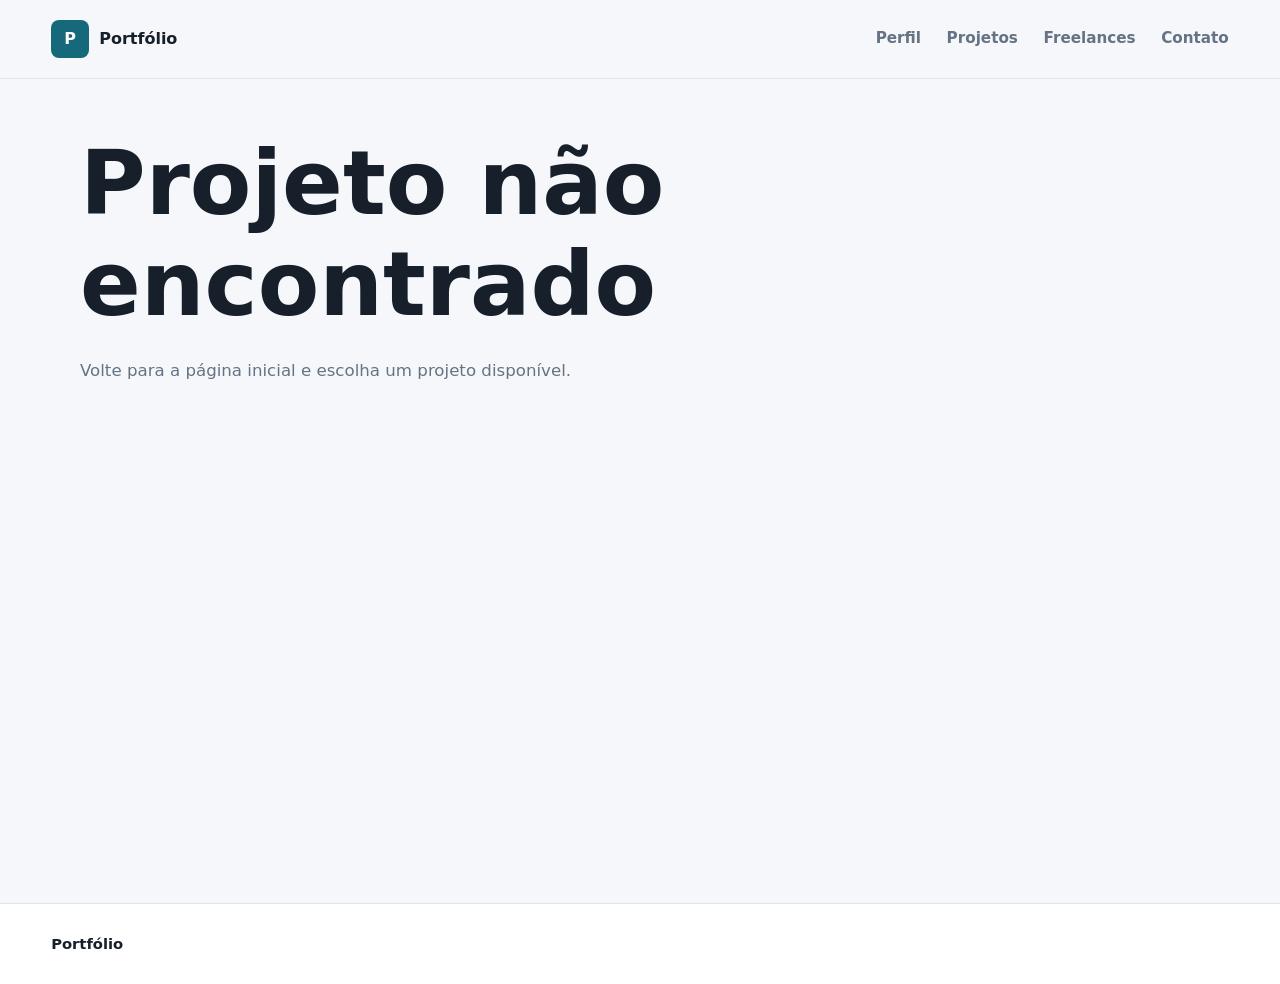
==== project.html @ aca45c9f "portifólio atualizado" ====
<!doctype html>
<html lang="pt-BR">
  <head>
    <meta charset="UTF-8" />
    <meta name="viewport" content="width=device-width, initial-scale=1.0" />
    <title>Projeto | Portfólio</title>
    <link rel="stylesheet" href="assets/css/styles.css" />
  </head>
  <body>
    <header class="site-header">
      <a class="brand" href="index.html#inicio" aria-label="Voltar para o início">
        <span class="brand-mark">P</span>
        <span class="brand-text">Portfólio</span>
      </a>

      <nav class="main-nav" aria-label="Navegação principal">
        <a href="index.html#perfil">Perfil</a>
        <a href="index.html#projetos">Projetos</a>
        <a href="index.html#freelances">Freelances</a>
        <a href="index.html#contato">Contato</a>
      </nav>
    </header>

    <main class="project-page">
      <section class="section-shell project-detail" id="project-detail">
        <a class="back-link" href="index.html#projetos">Voltar para projetos</a>

        <div class="project-detail-heading">
          <p class="eyebrow" id="project-type"></p>
          <h1 id="project-title">Projeto</h1>
          <p class="hero-copy" id="project-description"></p>
        </div>

        <div class="project-gallery" id="project-gallery" aria-label="Imagens do projeto"></div>

        <div class="project-detail-grid">
          <article class="content-block project-story">
            <h2>Sobre o projeto</h2>
            <p id="project-long-description"></p>
          </article>

          <aside class="content-block">
            <h2>Tecnologias</h2>
            <div class="tag-list" id="project-stack"></div>
            <div class="project-links" id="project-links"></div>
          </aside>
        </div>
      </section>
    </main>

    <footer class="site-footer">
      <span id="footer-name">Portfólio</span>
    </footer>

    <script src="assets/js/data.js"></script>
    <script src="assets/js/project.js"></script>
  </body>
</html>
---- assets/css/styles.css ----
:root {
  --bg: #f5f7fb;
  --surface: #ffffff;
  --surface-muted: #eef3f8;
  --text: #17202a;
  --muted: #657384;
  --line: #dce4ec;
  --primary: #16697a;
  --primary-dark: #0f4c5c;
  --accent: #c46f2e;
  --accent-soft: #fff1e6;
  --success-soft: #e8f6ef;
  --radius: 8px;
  --shadow: 0 18px 48px rgba(25, 42, 62, 0.1);
  --max-width: 1120px;
  --header-height: 76px;
}

* {
  box-sizing: border-box;
}

html {
  scroll-behavior: smooth;
}

body {
  margin: 0;
  background: var(--bg);
  color: var(--text);
  font-family:
    Inter, ui-sans-serif, system-ui, -apple-system, BlinkMacSystemFont, "Segoe UI",
    sans-serif;
  line-height: 1.6;
}

a {
  color: inherit;
  text-decoration: none;
}

img {
  display: block;
  max-width: 100%;
}

.site-header {
  position: sticky;
  top: 0;
  z-index: 10;
  min-height: var(--header-height);
  display: flex;
  align-items: center;
  justify-content: space-between;
  gap: 24px;
  padding: 18px clamp(20px, 4vw, 56px);
  background: rgba(245, 247, 251, 0.92);
  border-bottom: 1px solid rgba(220, 228, 236, 0.86);
  backdrop-filter: blur(18px);
}

.brand {
  display: inline-flex;
  align-items: center;
  gap: 10px;
  font-weight: 800;
  letter-spacing: 0;
}

.brand-mark {
  width: 38px;
  height: 38px;
  display: inline-grid;
  place-items: center;
  color: #ffffff;
  background: var(--primary);
  border-radius: var(--radius);
}

.brand-text {
  font-size: 1rem;
}

.main-nav {
  display: flex;
  align-items: center;
  justify-content: flex-end;
  gap: clamp(12px, 2vw, 28px);
  color: var(--muted);
  font-size: 0.95rem;
  font-weight: 650;
}

.main-nav a {
  padding: 8px 0;
  border-bottom: 2px solid transparent;
}

.main-nav a:hover,
.main-nav a:focus-visible {
  color: var(--primary-dark);
  border-color: var(--accent);
  outline: none;
}

.section-shell {
  width: min(100% - 40px, var(--max-width));
  margin: 0 auto;
}

.hero {
  min-height: calc(100vh - var(--header-height));
  display: grid;
  grid-template-columns: minmax(0, 1.15fr) minmax(320px, 0.85fr);
  align-items: center;
  gap: clamp(32px, 6vw, 72px);
  padding: 56px 0 72px;
}

.hero-content {
  max-width: 720px;
}

.eyebrow {
  margin: 0 0 12px;
  color: var(--accent);
  font-size: 0.78rem;
  font-weight: 800;
  letter-spacing: 0.08em;
  text-transform: uppercase;
}

h1,
h2,
h3,
p {
  overflow-wrap: anywhere;
}

h1,
h2,
h3 {
  margin: 0;
  line-height: 1.12;
  letter-spacing: 0;
}

h1 {
  max-width: 12ch;
  font-size: clamp(2.6rem, 7vw, 5.9rem);
}

h2 {
  font-size: clamp(2rem, 4vw, 3.25rem);
}

h3 {
  font-size: 1.12rem;
}

.hero-copy,
.section-heading p,
.contact-content p {
  color: var(--muted);
  font-size: 1.04rem;
}

.hero-copy {
  max-width: 620px;
  margin: 24px 0 0;
}

.hero-actions,
.contact-actions {
  display: flex;
  flex-wrap: wrap;
  gap: 12px;
  margin-top: 30px;
}

.button {
  min-height: 46px;
  display: inline-flex;
  align-items: center;
  justify-content: center;
  padding: 12px 18px;
  border: 1px solid transparent;
  border-radius: var(--radius);
  font-weight: 800;
  line-height: 1.2;
  transition:
    transform 180ms ease,
    border-color 180ms ease,
    background 180ms ease;
}

.button:hover,
.button:focus-visible {
  transform: translateY(-1px);
  outline: none;
}

.button-primary {
  color: #ffffff;
  background: var(--primary);
}

.button-primary:hover,
.button-primary:focus-visible {
  background: var(--primary-dark);
}

.button-secondary {
  color: var(--primary-dark);
  background: var(--surface);
  border-color: var(--line);
}

.button-secondary:hover,
.button-secondary:focus-visible {
  border-color: var(--primary);
}

.text-link {
  width: fit-content;
  margin-top: auto;
  color: var(--primary-dark);
  font-weight: 850;
  border-bottom: 2px solid var(--accent);
}

.text-link:hover,
.text-link:focus-visible {
  color: var(--accent);
  outline: none;
}

.profile-panel {
  display: grid;
  gap: 22px;
  padding: clamp(22px, 4vw, 34px);
  background: var(--surface);
  border: 1px solid var(--line);
  border-radius: var(--radius);
  box-shadow: var(--shadow);
}

.profile-photo {
  width: 100%;
  aspect-ratio: 1 / 1;
  object-fit: cover;
  border-radius: var(--radius);
  background: var(--surface-muted);
}

.profile-name {
  margin: 0;
  font-size: 1.5rem;
  font-weight: 850;
}

.profile-location {
  margin: 4px 0 0;
  color: var(--muted);
}

.profile-stats {
  display: grid;
  grid-template-columns: repeat(3, 1fr);
  gap: 10px;
  margin: 0;
}

.profile-stats div {
  padding: 14px;
  background: var(--surface-muted);
  border-radius: var(--radius);
}

.profile-stats dt {
  color: var(--muted);
  font-size: 0.76rem;
  font-weight: 750;
  text-transform: uppercase;
}

.profile-stats dd {
  margin: 4px 0 0;
  color: var(--primary-dark);
  font-size: 1.25rem;
  font-weight: 850;
}

.profile-section,
.experience-section,
#projetos,
#freelances {
  padding: 88px 0;
}

.section-heading {
  max-width: 760px;
  margin-bottom: 34px;
}

.section-heading p {
  margin: 16px 0 0;
}

.split-heading {
  max-width: none;
  display: grid;
  grid-template-columns: minmax(0, 0.9fr) minmax(260px, 0.72fr);
  align-items: end;
  gap: 32px;
}

.profile-grid {
  display: grid;
  grid-template-columns: minmax(0, 1.1fr) minmax(260px, 0.9fr);
  gap: 18px;
}

.content-block {
  padding: 24px;
  background: var(--surface);
  border: 1px solid var(--line);
  border-radius: var(--radius);
}

.content-block:first-child {
  grid-row: span 2;
}

.content-block p {
  margin: 14px 0 0;
  color: var(--muted);
}

.tag-list {
  display: flex;
  flex-wrap: wrap;
  gap: 10px;
  margin-top: 16px;
}

.tag {
  display: inline-flex;
  align-items: center;
  min-height: 34px;
  padding: 7px 11px;
  color: var(--primary-dark);
  background: var(--success-soft);
  border: 1px solid rgba(22, 105, 122, 0.12);
  border-radius: 999px;
  font-size: 0.9rem;
  font-weight: 750;
}

.check-list {
  display: grid;
  gap: 12px;
  margin: 16px 0 0;
  padding: 0;
  list-style: none;
}

.check-list li {
  position: relative;
  padding-left: 22px;
  color: var(--muted);
}

.check-list li::before {
  content: "";
  position: absolute;
  left: 0;
  top: 0.63em;
  width: 8px;
  height: 8px;
  background: var(--accent);
  border-radius: 50%;
}

.card-grid,
.service-grid {
  display: grid;
  grid-template-columns: repeat(3, minmax(0, 1fr));
  gap: 18px;
}

.project-card,
.service-card {
  min-height: 100%;
  display: flex;
  flex-direction: column;
  padding: 22px;
  background: var(--surface);
  border: 1px solid var(--line);
  border-radius: var(--radius);
}

.project-card {
  gap: 18px;
}

.project-card-link {
  color: inherit;
  transition:
    transform 180ms ease,
    border-color 180ms ease,
    box-shadow 180ms ease;
}

.project-card-link:hover,
.project-card-link:focus-visible {
  transform: translateY(-2px);
  border-color: rgba(22, 105, 122, 0.36);
  box-shadow: var(--shadow);
  outline: none;
}

.project-image {
  min-height: 160px;
  display: grid;
  place-items: center;
  padding: 22px;
  color: #ffffff;
  background:
    linear-gradient(135deg, rgba(15, 76, 92, 0.88), rgba(22, 105, 122, 0.82)),
    var(--primary);
  border-radius: var(--radius);
  font-weight: 850;
  text-align: center;
}

.project-card p,
.service-card p,
.timeline-card p {
  color: var(--muted);
}

.project-meta,
.service-meta {
  display: flex;
  flex-wrap: wrap;
  gap: 8px;
  margin-top: auto;
}

.meta-pill {
  padding: 6px 9px;
  background: var(--accent-soft);
  color: #8b4717;
  border-radius: 999px;
  font-size: 0.82rem;
  font-weight: 750;
}

.service-card {
  gap: 14px;
}

.service-card-link {
  color: inherit;
  transition:
    transform 180ms ease,
    border-color 180ms ease,
    box-shadow 180ms ease;
}

.service-card-link:hover,
.service-card-link:focus-visible {
  transform: translateY(-2px);
  border-color: rgba(22, 105, 122, 0.36);
  box-shadow: var(--shadow);
  outline: none;
}

.service-price {
  color: var(--primary-dark);
  font-weight: 850;
}

.timeline {
  display: grid;
  gap: 16px;
}

.timeline-card {
  display: grid;
  grid-template-columns: 160px minmax(0, 1fr);
  gap: 24px;
  padding: 22px;
  background: var(--surface);
  border: 1px solid var(--line);
  border-radius: var(--radius);
}

.timeline-period {
  color: var(--accent);
  font-weight: 850;
}

.timeline-card p {
  margin: 10px 0 0;
}

.contact-band {
  margin-top: 48px;
  padding: 76px 0;
  color: #ffffff;
  background: #12343b;
}

.contact-content {
  display: grid;
  grid-template-columns: minmax(0, 1fr) auto;
  align-items: center;
  gap: 32px;
}

.contact-content h2 {
  max-width: 760px;
}

.contact-content p {
  max-width: 660px;
  color: rgba(255, 255, 255, 0.74);
}

.contact-content .button-secondary {
  color: #ffffff;
  background: transparent;
  border-color: rgba(255, 255, 255, 0.24);
}

.contact-content .button-secondary:hover,
.contact-content .button-secondary:focus-visible {
  border-color: #ffffff;
}

.site-footer {
  display: flex;
  justify-content: space-between;
  gap: 18px;
  padding: 28px clamp(20px, 4vw, 56px);
  color: var(--muted);
  background: #ffffff;
  border-top: 1px solid var(--line);
  font-size: 0.92rem;
}

.site-footer span:first-child {
  color: var(--text);
  font-weight: 850;
}

.project-page {
  min-height: calc(100vh - var(--header-height));
}

.project-detail {
  padding: 54px 0 88px;
}

.back-link {
  display: inline-flex;
  margin-bottom: 34px;
  color: var(--primary-dark);
  font-weight: 850;
  border-bottom: 2px solid var(--accent);
}

.back-link:hover,
.back-link:focus-visible {
  color: var(--accent);
  outline: none;
}

.project-detail-heading {
  max-width: 820px;
  margin-bottom: 36px;
}

.project-detail-heading h1 {
  max-width: 14ch;
}

.project-gallery {
  display: grid;
  grid-template-columns: 1.25fr 1fr;
  gap: 18px;
  margin-bottom: 36px;
}

.gallery-item {
  min-width: 0;
  margin: 0;
  overflow: hidden;
  background: var(--surface);
  border: 1px solid var(--line);
  border-radius: var(--radius);
}

.gallery-item:first-child {
  grid-row: span 2;
}

.gallery-item img {
  width: 100%;
  height: 100%;
  min-height: 230px;
  object-fit: cover;
}

.gallery-item figcaption {
  padding: 12px 14px;
  color: var(--muted);
  font-size: 0.88rem;
  font-weight: 750;
}

.project-detail-grid {
  display: grid;
  grid-template-columns: minmax(0, 1fr) minmax(280px, 0.38fr);
  gap: 18px;
  align-items: start;
}

.project-story h2,
.project-detail-grid .content-block h2 {
  font-size: clamp(1.45rem, 3vw, 2.05rem);
}

.project-story p {
  color: var(--muted);
}

.project-links {
  display: grid;
  gap: 10px;
  margin-top: 24px;
}

@media (max-width: 920px) {
  .site-header {
    align-items: flex-start;
    flex-direction: column;
  }

  .main-nav {
    width: 100%;
    justify-content: flex-start;
    overflow-x: auto;
    padding-bottom: 4px;
  }

  .hero,
  .split-heading,
  .profile-grid,
  .contact-content,
  .project-gallery,
  .project-detail-grid {
    grid-template-columns: 1fr;
  }

  .hero {
    min-height: auto;
  }

  .profile-panel {
    max-width: 520px;
  }

  .card-grid,
  .service-grid {
    grid-template-columns: repeat(2, minmax(0, 1fr));
  }
}

@media (max-width: 640px) {
  .section-shell {
    width: min(100% - 28px, var(--max-width));
  }

  .hero {
    padding-top: 40px;
  }

  h1 {
    font-size: clamp(2.45rem, 14vw, 3.65rem);
  }

  .profile-stats,
  .card-grid,
  .service-grid,
  .timeline-card,
  .gallery-item:first-child {
    grid-template-columns: 1fr;
  }

  .gallery-item:first-child {
    grid-row: auto;
  }

  .content-block:first-child {
    grid-row: auto;
  }

  .profile-section,
  .experience-section,
  #projetos,
  #freelances {
    padding: 64px 0;
  }

  .site-footer {
    flex-direction: column;
  }
}
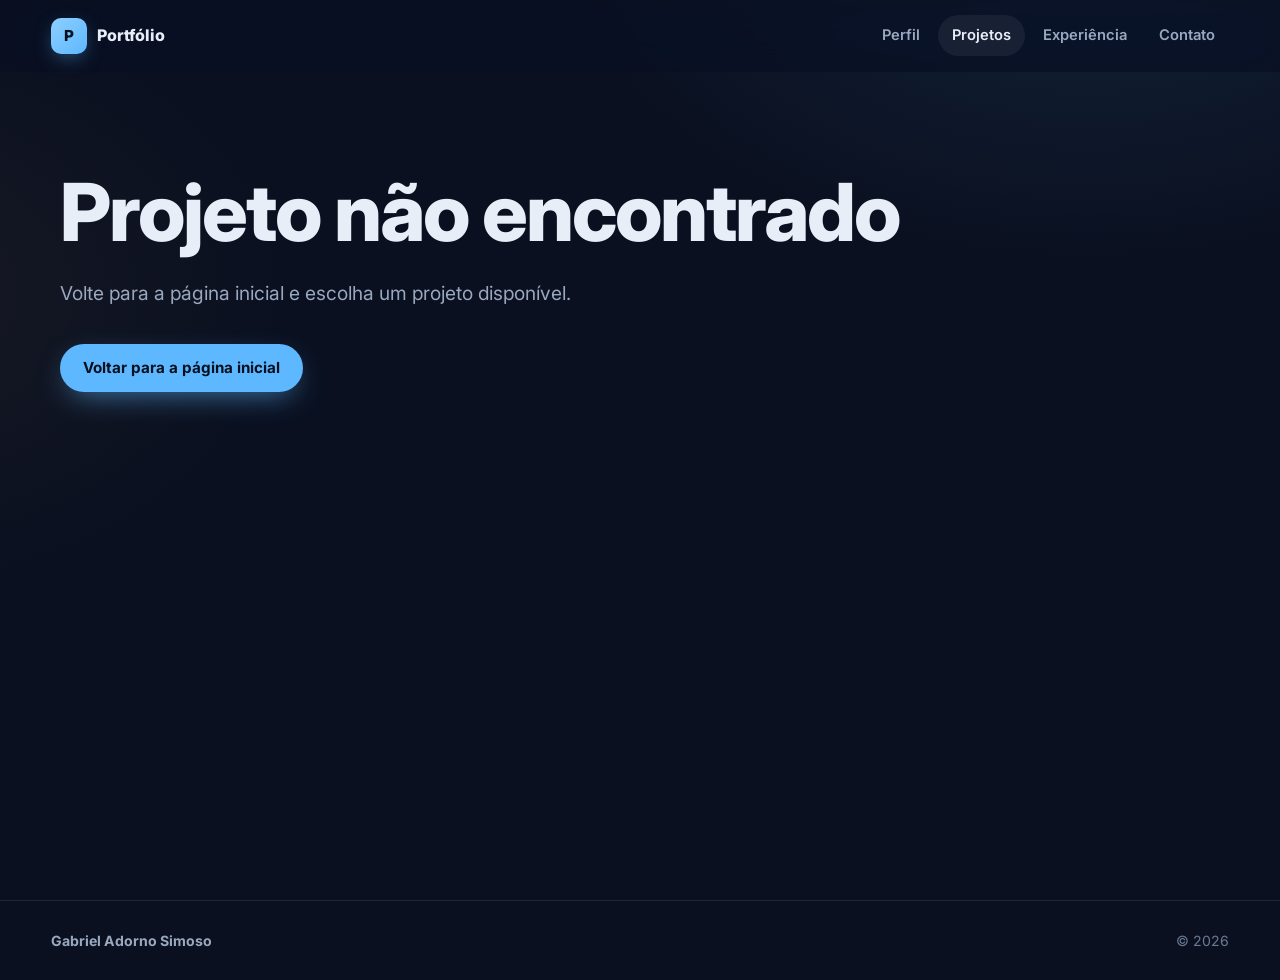
==== commit bc6c8103: "Fix: ajusta visualmente a pagina" ====
--- a/project.html
+++ b/project.html
@@ -4,42 +4,60 @@
     <meta charset="UTF-8" />
     <meta name="viewport" content="width=device-width, initial-scale=1.0" />
     <title>Projeto | Portfólio</title>
-    <link rel="stylesheet" href="assets/css/styles.css" />
+    <meta name="description" content="Detalhes de projeto do portfólio de Gabriel Adorno Simoso." />
+    <meta name="theme-color" content="#0a1020" />
+    <link
+      rel="icon"
+      href="data:image/svg+xml,%3Csvg xmlns='http://www.w3.org/2000/svg' viewBox='0 0 32 32'%3E%3Crect width='32' height='32' rx='8' fill='%235eb8ff'/%3E%3Ctext x='16' y='22' font-family='Arial' font-weight='800' font-size='17' text-anchor='middle' fill='%2306101f'%3EP%3C/text%3E%3C/svg%3E"
+    />
+    <link rel="preconnect" href="https://fonts.googleapis.com" />
+    <link rel="preconnect" href="https://fonts.gstatic.com" crossorigin />
+    <link
+      rel="stylesheet"
+      href="https://fonts.googleapis.com/css2?family=Inter:wght@400;500;600;700;800&display=swap"
+    />
+    <link rel="stylesheet" href="assets/css/styles.css?v=2" />
+    <script>document.documentElement.classList.add("js");</script>
   </head>
   <body>
+    <a class="skip-link" href="#project-detail">Pular para o conteúdo</a>
+
     <header class="site-header">
       <a class="brand" href="index.html#inicio" aria-label="Voltar para o início">
-        <span class="brand-mark">P</span>
+        <span class="brand-mark" aria-hidden="true">P</span>
         <span class="brand-text">Portfólio</span>
       </a>
 
       <nav class="main-nav" aria-label="Navegação principal">
         <a href="index.html#perfil">Perfil</a>
-        <a href="index.html#projetos">Projetos</a>
-        <a href="index.html#freelances">Freelances</a>
+        <a href="index.html#projetos" class="is-active">Projetos</a>
+        <a href="index.html#experiencia">Experiência</a>
         <a href="index.html#contato">Contato</a>
       </nav>
     </header>
 
     <main class="project-page">
       <section class="section-shell project-detail" id="project-detail">
-        <a class="back-link" href="index.html#projetos">Voltar para projetos</a>
+        <a class="back-link" href="index.html#projetos">
+          <svg viewBox="0 0 24 24" fill="none" stroke="currentColor" stroke-width="2" stroke-linecap="round" stroke-linejoin="round" aria-hidden="true"><path d="M19 12H5M11 6l-6 6 6 6"/></svg>
+          Voltar para projetos
+        </a>
 
-        <div class="project-detail-heading">
+        <div class="project-detail-heading reveal">
           <p class="eyebrow" id="project-type"></p>
-          <h1 id="project-title">Projeto</h1>
+          <h1 id="project-title" class="gradient-text">Projeto</h1>
           <p class="hero-copy" id="project-description"></p>
         </div>
 
-        <div class="project-gallery" id="project-gallery" aria-label="Imagens do projeto"></div>
+        <div class="project-gallery reveal" style="--delay: 100ms" id="project-gallery" aria-label="Imagens do projeto"></div>
 
         <div class="project-detail-grid">
-          <article class="content-block project-story">
+          <article class="content-block project-story reveal">
             <h2>Sobre o projeto</h2>
             <p id="project-long-description"></p>
           </article>
 
-          <aside class="content-block">
+          <aside class="content-block reveal" style="--delay: 80ms">
             <h2>Tecnologias</h2>
             <div class="tag-list" id="project-stack"></div>
             <div class="project-links" id="project-links"></div>
@@ -49,10 +67,12 @@
     </main>
 
     <footer class="site-footer">
-      <span id="footer-name">Portfólio</span>
+      <strong id="footer-name">Portfólio</strong>
+      <span>© <span id="footer-year"></span></span>
     </footer>
 
-    <script src="assets/js/data.js"></script>
-    <script src="assets/js/project.js"></script>
+    <script src="assets/js/data.js?v=2" defer></script>
+    <script src="assets/js/ui.js?v=2" defer></script>
+    <script src="assets/js/project.js?v=2" defer></script>
   </body>
 </html>
--- a/assets/css/styles.css
+++ b/assets/css/styles.css
@@ -1,37 +1,58 @@
 :root {
-  --bg: #f5f7fb;
-  --surface: #ffffff;
-  --surface-muted: #eef3f8;
-  --text: #17202a;
-  --muted: #657384;
-  --line: #dce4ec;
-  --primary: #16697a;
-  --primary-dark: #0f4c5c;
-  --accent: #c46f2e;
-  --accent-soft: #fff1e6;
-  --success-soft: #e8f6ef;
-  --radius: 8px;
-  --shadow: 0 18px 48px rgba(25, 42, 62, 0.1);
-  --max-width: 1120px;
-  --header-height: 76px;
-}
-
-* {
+  --bg: #0a1020;
+  --bg-elevated: #0e1629;
+  --surface: #111a2f;
+  --surface-hover: #15203a;
+  --surface-muted: #18233d;
+  --text: #e8eef8;
+  --muted: #9aa8bf;
+  --subtle: #6b7a93;
+  --line: rgba(148, 170, 210, 0.14);
+  --line-strong: rgba(148, 170, 210, 0.28);
+  --primary: #5eb8ff;
+  --primary-strong: #8ccfff;
+  --primary-soft: rgba(94, 184, 255, 0.12);
+  --accent: #ffb366;
+  --accent-soft: rgba(255, 179, 102, 0.12);
+  --on-primary: #06101f;
+  --radius-sm: 8px;
+  --radius: 14px;
+  --radius-lg: 22px;
+  --shadow: 0 24px 60px -20px rgba(0, 0, 0, 0.6);
+  --max-width: 1160px;
+  --header-height: 72px;
+  --ease: cubic-bezier(0.22, 1, 0.36, 1);
+  color-scheme: dark;
+}
+
+*,
+*::before,
+*::after {
   box-sizing: border-box;
 }
 
 html {
   scroll-behavior: smooth;
+  scroll-padding-top: calc(var(--header-height) + 16px);
+  -webkit-text-size-adjust: 100%;
 }
 
 body {
   margin: 0;
-  background: var(--bg);
+  min-height: 100vh;
+  background:
+    radial-gradient(900px 600px at 85% -10%, rgba(94, 184, 255, 0.12), transparent 60%),
+    radial-gradient(700px 500px at -10% 30%, rgba(255, 179, 102, 0.06), transparent 60%),
+    var(--bg);
+  background-repeat: no-repeat;
   color: var(--text);
   font-family:
-    Inter, ui-sans-serif, system-ui, -apple-system, BlinkMacSystemFont, "Segoe UI",
-    sans-serif;
-  line-height: 1.6;
+    "Inter", ui-sans-serif, system-ui, -apple-system, BlinkMacSystemFont, "Segoe UI",
+    Roboto, sans-serif;
+  font-size: 1rem;
+  line-height: 1.65;
+  -webkit-font-smoothing: antialiased;
+  text-rendering: optimizeLegibility;
 }
 
 a {
@@ -42,21 +63,60 @@
 img {
   display: block;
   max-width: 100%;
-}
+  height: auto;
+}
+
+::selection {
+  background: rgba(94, 184, 255, 0.3);
+}
+
+:focus-visible {
+  outline: 2px solid var(--primary);
+  outline-offset: 3px;
+  border-radius: 4px;
+}
+
+.skip-link {
+  position: absolute;
+  left: 16px;
+  top: -60px;
+  z-index: 100;
+  padding: 10px 16px;
+  color: var(--on-primary);
+  background: var(--primary);
+  border-radius: var(--radius-sm);
+  font-weight: 700;
+  transition: top 160ms ease;
+}
+
+.skip-link:focus {
+  top: 12px;
+}
+
+/* ---------- Header ---------- */
 
 .site-header {
   position: sticky;
   top: 0;
-  z-index: 10;
-  min-height: var(--header-height);
+  z-index: 20;
+  height: var(--header-height);
   display: flex;
   align-items: center;
   justify-content: space-between;
   gap: 24px;
-  padding: 18px clamp(20px, 4vw, 56px);
-  background: rgba(245, 247, 251, 0.92);
-  border-bottom: 1px solid rgba(220, 228, 236, 0.86);
-  backdrop-filter: blur(18px);
+  padding: 0 clamp(16px, 4vw, 56px);
+  background: rgba(10, 16, 32, 0.72);
+  border-bottom: 1px solid transparent;
+  backdrop-filter: saturate(160%) blur(16px);
+  -webkit-backdrop-filter: saturate(160%) blur(16px);
+  transition:
+    border-color 200ms ease,
+    background 200ms ease;
+}
+
+.site-header.is-scrolled {
+  background: rgba(10, 16, 32, 0.9);
+  border-color: var(--line);
 }
 
 .brand {
@@ -64,310 +124,406 @@
   align-items: center;
   gap: 10px;
   font-weight: 800;
-  letter-spacing: 0;
+  flex-shrink: 0;
 }
 
 .brand-mark {
+  width: 36px;
+  height: 36px;
+  display: inline-grid;
+  place-items: center;
+  color: var(--on-primary);
+  background: linear-gradient(135deg, var(--primary-strong), var(--primary));
+  border-radius: 10px;
+  font-size: 0.95rem;
+  box-shadow: 0 6px 20px -6px rgba(94, 184, 255, 0.6);
+}
+
+.brand-text {
+  font-size: 1rem;
+  letter-spacing: -0.01em;
+}
+
+.main-nav {
+  display: flex;
+  align-items: center;
+  gap: 4px;
+  font-size: 0.92rem;
+  font-weight: 600;
+}
+
+.main-nav a {
+  padding: 8px 14px;
+  color: var(--muted);
+  border-radius: 999px;
+  transition:
+    color 160ms ease,
+    background 160ms ease;
+}
+
+.main-nav a:hover,
+.main-nav a.is-active {
+  color: var(--text);
+  background: rgba(255, 255, 255, 0.06);
+}
+
+/* ---------- Layout ---------- */
+
+.section-shell {
+  width: min(100% - 32px, var(--max-width));
+  margin: 0 auto;
+}
+
+.section {
+  padding: clamp(64px, 10vw, 112px) 0;
+}
+
+.eyebrow {
+  display: inline-flex;
+  align-items: center;
+  gap: 10px;
+  margin: 0 0 14px;
+  color: var(--accent);
+  font-size: 0.78rem;
+  font-weight: 700;
+  letter-spacing: 0.14em;
+  text-transform: uppercase;
+}
+
+.eyebrow::before {
+  content: "";
+  width: 22px;
+  height: 2px;
+  background: currentColor;
+  border-radius: 2px;
+}
+
+h1,
+h2,
+h3 {
+  margin: 0;
+  line-height: 1.1;
+  letter-spacing: -0.025em;
+  text-wrap: balance;
+  overflow-wrap: break-word;
+}
+
+p {
+  overflow-wrap: break-word;
+  text-wrap: pretty;
+}
+
+h1 {
+  font-size: clamp(2.5rem, 6.4vw, 5rem);
+  font-weight: 800;
+}
+
+h2 {
+  font-size: clamp(1.9rem, 4vw, 3rem);
+  font-weight: 800;
+}
+
+h3 {
+  font-size: 1.15rem;
+  font-weight: 700;
+  letter-spacing: -0.01em;
+}
+
+.gradient-text {
+  background: linear-gradient(120deg, var(--text) 20%, var(--primary-strong) 70%, var(--accent));
+  -webkit-background-clip: text;
+  background-clip: text;
+  color: transparent;
+}
+
+/* ---------- Hero ---------- */
+
+.hero {
+  min-height: calc(100svh - var(--header-height));
+  display: grid;
+  grid-template-columns: minmax(0, 1.2fr) minmax(300px, 0.8fr);
+  align-items: center;
+  gap: clamp(36px, 6vw, 80px);
+  padding: clamp(40px, 6vw, 72px) 0;
+}
+
+.hero-content {
+  max-width: 680px;
+}
+
+.hero-copy {
+  max-width: 560px;
+  margin: 22px 0 0;
+  color: var(--muted);
+  font-size: clamp(1.05rem, 1.6vw, 1.2rem);
+}
+
+.hero-actions,
+.contact-actions {
+  display: flex;
+  flex-wrap: wrap;
+  gap: 12px;
+  margin-top: 34px;
+}
+
+/* ---------- Buttons ---------- */
+
+.button {
+  min-height: 48px;
+  display: inline-flex;
+  align-items: center;
+  justify-content: center;
+  gap: 8px;
+  padding: 12px 22px;
+  border: 1px solid transparent;
+  border-radius: 999px;
+  font-size: 0.95rem;
+  font-weight: 700;
+  line-height: 1.2;
+  cursor: pointer;
+  transition:
+    transform 200ms var(--ease),
+    border-color 200ms ease,
+    background 200ms ease,
+    box-shadow 200ms ease,
+    color 200ms ease;
+}
+
+.button svg {
+  width: 18px;
+  height: 18px;
+  flex-shrink: 0;
+  transition: transform 200ms var(--ease);
+}
+
+.button:hover {
+  transform: translateY(-2px);
+}
+
+.button:hover svg {
+  transform: translateX(2px);
+}
+
+.button-primary {
+  color: var(--on-primary);
+  background: var(--primary);
+  box-shadow: 0 10px 30px -10px rgba(94, 184, 255, 0.7);
+}
+
+.button-primary:hover {
+  background: var(--primary-strong);
+}
+
+.button-secondary {
+  color: var(--text);
+  background: rgba(255, 255, 255, 0.04);
+  border-color: var(--line-strong);
+}
+
+.button-secondary:hover {
+  background: rgba(255, 255, 255, 0.08);
+  border-color: rgba(148, 170, 210, 0.5);
+}
+
+/* ---------- Profile panel ---------- */
+
+.profile-panel {
+  position: relative;
+  display: grid;
+  gap: 18px;
+  padding: 14px 14px 22px;
+  background: linear-gradient(180deg, var(--surface), var(--bg-elevated));
+  border: 1px solid var(--line);
+  border-radius: var(--radius-lg);
+  box-shadow: var(--shadow);
+}
+
+.profile-panel::before {
+  content: "";
+  position: absolute;
+  inset: -1px;
+  z-index: -1;
+  border-radius: inherit;
+  background: linear-gradient(160deg, rgba(94, 184, 255, 0.5), transparent 40%, rgba(255, 179, 102, 0.35));
+  filter: blur(22px);
+  opacity: 0.45;
+}
+
+.profile-photo {
+  width: 100%;
+  aspect-ratio: 4 / 5;
+  object-fit: cover;
+  object-position: center 30%;
+  border-radius: calc(var(--radius-lg) - 8px);
+  background: var(--surface-muted);
+}
+
+.profile-info {
+  padding: 0 8px;
+}
+
+.profile-name {
+  margin: 0;
+  font-size: 1.3rem;
+  font-weight: 800;
+  letter-spacing: -0.015em;
+}
+
+.profile-location {
+  display: flex;
+  align-items: center;
+  gap: 6px;
+  margin: 6px 0 0;
+  color: var(--muted);
+  font-size: 0.92rem;
+}
+
+.profile-location svg {
+  width: 16px;
+  height: 16px;
+  flex-shrink: 0;
+  color: var(--accent);
+}
+
+.profile-stats {
+  display: grid;
+  grid-template-columns: repeat(3, 1fr);
+  gap: 10px;
+  margin: 0;
+  padding: 0 8px;
+}
+
+.profile-stats:empty {
+  display: none;
+}
+
+.profile-stats div {
+  padding: 12px;
+  background: var(--surface-muted);
+  border-radius: var(--radius-sm);
+}
+
+.profile-stats dt {
+  color: var(--muted);
+  font-size: 0.72rem;
+  font-weight: 700;
+  text-transform: uppercase;
+}
+
+.profile-stats dd {
+  margin: 4px 0 0;
+  color: var(--primary-strong);
+  font-size: 1.2rem;
+  font-weight: 800;
+}
+
+/* ---------- Section headings ---------- */
+
+.section-heading {
+  max-width: 720px;
+  margin-bottom: 40px;
+}
+
+.section-heading p {
+  margin: 16px 0 0;
+  color: var(--muted);
+  font-size: 1.05rem;
+}
+
+.split-heading {
+  max-width: none;
+  display: grid;
+  grid-template-columns: minmax(0, 1fr) minmax(260px, 0.7fr);
+  align-items: end;
+  gap: 32px;
+}
+
+/* ---------- Profile ---------- */
+
+.profile-grid {
+  display: grid;
+  grid-template-columns: minmax(0, 1.15fr) minmax(280px, 0.85fr);
+  gap: 18px;
+}
+
+.content-block {
+  padding: clamp(22px, 3vw, 30px);
+  background: var(--surface);
+  border: 1px solid var(--line);
+  border-radius: var(--radius);
+}
+
+.profile-grid .content-block:first-child {
+  grid-row: span 2;
+}
+
+.content-block h3 {
+  display: flex;
+  align-items: center;
+  gap: 12px;
+}
+
+.block-icon {
   width: 38px;
   height: 38px;
   display: inline-grid;
   place-items: center;
-  color: #ffffff;
-  background: var(--primary);
-  border-radius: var(--radius);
-}
-
-.brand-text {
-  font-size: 1rem;
-}
-
-.main-nav {
-  display: flex;
-  align-items: center;
-  justify-content: flex-end;
-  gap: clamp(12px, 2vw, 28px);
-  color: var(--muted);
-  font-size: 0.95rem;
-  font-weight: 650;
-}
-
-.main-nav a {
-  padding: 8px 0;
-  border-bottom: 2px solid transparent;
-}
-
-.main-nav a:hover,
-.main-nav a:focus-visible {
-  color: var(--primary-dark);
-  border-color: var(--accent);
-  outline: none;
-}
-
-.section-shell {
-  width: min(100% - 40px, var(--max-width));
-  margin: 0 auto;
-}
-
-.hero {
-  min-height: calc(100vh - var(--header-height));
-  display: grid;
-  grid-template-columns: minmax(0, 1.15fr) minmax(320px, 0.85fr);
-  align-items: center;
-  gap: clamp(32px, 6vw, 72px);
-  padding: 56px 0 72px;
-}
-
-.hero-content {
-  max-width: 720px;
-}
-
-.eyebrow {
-  margin: 0 0 12px;
-  color: var(--accent);
-  font-size: 0.78rem;
-  font-weight: 800;
-  letter-spacing: 0.08em;
-  text-transform: uppercase;
-}
-
-h1,
-h2,
-h3,
-p {
-  overflow-wrap: anywhere;
-}
-
-h1,
-h2,
-h3 {
-  margin: 0;
-  line-height: 1.12;
-  letter-spacing: 0;
-}
-
-h1 {
-  max-width: 12ch;
-  font-size: clamp(2.6rem, 7vw, 5.9rem);
-}
-
-h2 {
-  font-size: clamp(2rem, 4vw, 3.25rem);
-}
-
-h3 {
-  font-size: 1.12rem;
-}
-
-.hero-copy,
-.section-heading p,
-.contact-content p {
-  color: var(--muted);
-  font-size: 1.04rem;
-}
-
-.hero-copy {
-  max-width: 620px;
-  margin: 24px 0 0;
-}
-
-.hero-actions,
-.contact-actions {
+  color: var(--primary-strong);
+  background: var(--primary-soft);
+  border-radius: 10px;
+  flex-shrink: 0;
+}
+
+.block-icon svg {
+  width: 20px;
+  height: 20px;
+}
+
+.content-block p {
+  margin: 16px 0 0;
+  color: var(--muted);
+}
+
+.tag-list {
   display: flex;
   flex-wrap: wrap;
-  gap: 12px;
-  margin-top: 30px;
-}
-
-.button {
-  min-height: 46px;
-  display: inline-flex;
-  align-items: center;
-  justify-content: center;
-  padding: 12px 18px;
-  border: 1px solid transparent;
-  border-radius: var(--radius);
-  font-weight: 800;
-  line-height: 1.2;
-  transition:
-    transform 180ms ease,
-    border-color 180ms ease,
-    background 180ms ease;
-}
-
-.button:hover,
-.button:focus-visible {
-  transform: translateY(-1px);
-  outline: none;
-}
-
-.button-primary {
-  color: #ffffff;
-  background: var(--primary);
-}
-
-.button-primary:hover,
-.button-primary:focus-visible {
-  background: var(--primary-dark);
-}
-
-.button-secondary {
-  color: var(--primary-dark);
-  background: var(--surface);
-  border-color: var(--line);
-}
-
-.button-secondary:hover,
-.button-secondary:focus-visible {
-  border-color: var(--primary);
-}
-
-.text-link {
-  width: fit-content;
-  margin-top: auto;
-  color: var(--primary-dark);
-  font-weight: 850;
-  border-bottom: 2px solid var(--accent);
-}
-
-.text-link:hover,
-.text-link:focus-visible {
-  color: var(--accent);
-  outline: none;
-}
-
-.profile-panel {
-  display: grid;
-  gap: 22px;
-  padding: clamp(22px, 4vw, 34px);
-  background: var(--surface);
-  border: 1px solid var(--line);
-  border-radius: var(--radius);
-  box-shadow: var(--shadow);
-}
-
-.profile-photo {
-  width: 100%;
-  aspect-ratio: 1 / 1;
-  object-fit: cover;
-  border-radius: var(--radius);
-  background: var(--surface-muted);
-}
-
-.profile-name {
-  margin: 0;
-  font-size: 1.5rem;
-  font-weight: 850;
-}
-
-.profile-location {
-  margin: 4px 0 0;
-  color: var(--muted);
-}
-
-.profile-stats {
-  display: grid;
-  grid-template-columns: repeat(3, 1fr);
-  gap: 10px;
-  margin: 0;
-}
-
-.profile-stats div {
-  padding: 14px;
-  background: var(--surface-muted);
-  border-radius: var(--radius);
-}
-
-.profile-stats dt {
-  color: var(--muted);
-  font-size: 0.76rem;
-  font-weight: 750;
-  text-transform: uppercase;
-}
-
-.profile-stats dd {
-  margin: 4px 0 0;
-  color: var(--primary-dark);
-  font-size: 1.25rem;
-  font-weight: 850;
-}
-
-.profile-section,
-.experience-section,
-#projetos,
-#freelances {
-  padding: 88px 0;
-}
-
-.section-heading {
-  max-width: 760px;
-  margin-bottom: 34px;
-}
-
-.section-heading p {
-  margin: 16px 0 0;
-}
-
-.split-heading {
-  max-width: none;
-  display: grid;
-  grid-template-columns: minmax(0, 0.9fr) minmax(260px, 0.72fr);
-  align-items: end;
-  gap: 32px;
-}
-
-.profile-grid {
-  display: grid;
-  grid-template-columns: minmax(0, 1.1fr) minmax(260px, 0.9fr);
-  gap: 18px;
-}
-
-.content-block {
-  padding: 24px;
-  background: var(--surface);
-  border: 1px solid var(--line);
-  border-radius: var(--radius);
-}
-
-.content-block:first-child {
-  grid-row: span 2;
-}
-
-.content-block p {
-  margin: 14px 0 0;
-  color: var(--muted);
-}
-
-.tag-list {
-  display: flex;
-  flex-wrap: wrap;
-  gap: 10px;
-  margin-top: 16px;
+  gap: 8px;
+  margin-top: 18px;
 }
 
 .tag {
   display: inline-flex;
   align-items: center;
-  min-height: 34px;
-  padding: 7px 11px;
-  color: var(--primary-dark);
-  background: var(--success-soft);
-  border: 1px solid rgba(22, 105, 122, 0.12);
+  padding: 6px 13px;
+  color: var(--text);
+  background: rgba(255, 255, 255, 0.04);
+  border: 1px solid var(--line);
   border-radius: 999px;
-  font-size: 0.9rem;
-  font-weight: 750;
+  font-size: 0.87rem;
+  font-weight: 600;
+  transition:
+    border-color 160ms ease,
+    color 160ms ease,
+    background 160ms ease;
+}
+
+.tag:hover {
+  color: var(--primary-strong);
+  background: var(--primary-soft);
+  border-color: rgba(94, 184, 255, 0.35);
 }
 
 .check-list {
   display: grid;
-  gap: 12px;
-  margin: 16px 0 0;
+  gap: 14px;
+  margin: 18px 0 0;
   padding: 0;
   list-style: none;
 }
 
 .check-list li {
   position: relative;
-  padding-left: 22px;
+  padding-left: 32px;
   color: var(--muted);
 }
 
@@ -375,266 +531,407 @@
   content: "";
   position: absolute;
   left: 0;
-  top: 0.63em;
-  width: 8px;
-  height: 8px;
-  background: var(--accent);
+  top: 0.2em;
+  width: 20px;
+  height: 20px;
+  background: var(--accent-soft)
+    url("data:image/svg+xml,%3Csvg xmlns='http://www.w3.org/2000/svg' viewBox='0 0 24 24' fill='none' stroke='%23ffb366' stroke-width='3' stroke-linecap='round' stroke-linejoin='round'%3E%3Cpath d='M5 12l5 5L20 7'/%3E%3C/svg%3E")
+    center / 12px no-repeat;
   border-radius: 50%;
 }
 
-.card-grid,
-.service-grid {
-  display: grid;
-  grid-template-columns: repeat(3, minmax(0, 1fr));
-  gap: 18px;
-}
-
-.project-card,
-.service-card {
-  min-height: 100%;
+/* ---------- Project cards ---------- */
+
+.card-grid {
+  display: grid;
+  grid-template-columns: repeat(2, minmax(0, 1fr));
+  gap: 22px;
+}
+
+.project-card {
+  position: relative;
   display: flex;
   flex-direction: column;
-  padding: 22px;
-  background: var(--surface);
-  border: 1px solid var(--line);
-  border-radius: var(--radius);
-}
-
-.project-card {
-  gap: 18px;
-}
-
-.project-card-link {
-  color: inherit;
-  transition:
-    transform 180ms ease,
-    border-color 180ms ease,
-    box-shadow 180ms ease;
-}
-
-.project-card-link:hover,
-.project-card-link:focus-visible {
-  transform: translateY(-2px);
-  border-color: rgba(22, 105, 122, 0.36);
-  box-shadow: var(--shadow);
-  outline: none;
-}
-
-.project-image {
-  min-height: 160px;
-  display: grid;
-  place-items: center;
-  padding: 22px;
-  color: #ffffff;
-  background:
-    linear-gradient(135deg, rgba(15, 76, 92, 0.88), rgba(22, 105, 122, 0.82)),
-    var(--primary);
-  border-radius: var(--radius);
-  font-weight: 850;
-  text-align: center;
-}
-
-.project-card p,
-.service-card p,
-.timeline-card p {
-  color: var(--muted);
-}
-
-.project-meta,
-.service-meta {
-  display: flex;
-  flex-wrap: wrap;
-  gap: 8px;
-  margin-top: auto;
-}
-
-.meta-pill {
-  padding: 6px 9px;
-  background: var(--accent-soft);
-  color: #8b4717;
-  border-radius: 999px;
-  font-size: 0.82rem;
-  font-weight: 750;
-}
-
-.service-card {
-  gap: 14px;
-}
-
-.service-card-link {
-  color: inherit;
-  transition:
-    transform 180ms ease,
-    border-color 180ms ease,
-    box-shadow 180ms ease;
-}
-
-.service-card-link:hover,
-.service-card-link:focus-visible {
-  transform: translateY(-2px);
-  border-color: rgba(22, 105, 122, 0.36);
-  box-shadow: var(--shadow);
-  outline: none;
-}
-
-.service-price {
-  color: var(--primary-dark);
-  font-weight: 850;
-}
-
-.timeline {
-  display: grid;
-  gap: 16px;
-}
-
-.timeline-card {
-  display: grid;
-  grid-template-columns: 160px minmax(0, 1fr);
-  gap: 24px;
-  padding: 22px;
-  background: var(--surface);
-  border: 1px solid var(--line);
-  border-radius: var(--radius);
-}
-
-.timeline-period {
-  color: var(--accent);
-  font-weight: 850;
-}
-
-.timeline-card p {
-  margin: 10px 0 0;
-}
-
-.contact-band {
-  margin-top: 48px;
-  padding: 76px 0;
-  color: #ffffff;
-  background: #12343b;
-}
-
-.contact-content {
-  display: grid;
-  grid-template-columns: minmax(0, 1fr) auto;
-  align-items: center;
-  gap: 32px;
-}
-
-.contact-content h2 {
-  max-width: 760px;
-}
-
-.contact-content p {
-  max-width: 660px;
-  color: rgba(255, 255, 255, 0.74);
-}
-
-.contact-content .button-secondary {
-  color: #ffffff;
-  background: transparent;
-  border-color: rgba(255, 255, 255, 0.24);
-}
-
-.contact-content .button-secondary:hover,
-.contact-content .button-secondary:focus-visible {
-  border-color: #ffffff;
-}
-
-.site-footer {
-  display: flex;
-  justify-content: space-between;
-  gap: 18px;
-  padding: 28px clamp(20px, 4vw, 56px);
-  color: var(--muted);
-  background: #ffffff;
-  border-top: 1px solid var(--line);
-  font-size: 0.92rem;
-}
-
-.site-footer span:first-child {
-  color: var(--text);
-  font-weight: 850;
-}
-
-.project-page {
-  min-height: calc(100vh - var(--header-height));
-}
-
-.project-detail {
-  padding: 54px 0 88px;
-}
-
-.back-link {
-  display: inline-flex;
-  margin-bottom: 34px;
-  color: var(--primary-dark);
-  font-weight: 850;
-  border-bottom: 2px solid var(--accent);
-}
-
-.back-link:hover,
-.back-link:focus-visible {
-  color: var(--accent);
-  outline: none;
-}
-
-.project-detail-heading {
-  max-width: 820px;
-  margin-bottom: 36px;
-}
-
-.project-detail-heading h1 {
-  max-width: 14ch;
-}
-
-.project-gallery {
-  display: grid;
-  grid-template-columns: 1.25fr 1fr;
-  gap: 18px;
-  margin-bottom: 36px;
-}
-
-.gallery-item {
-  min-width: 0;
-  margin: 0;
   overflow: hidden;
   background: var(--surface);
   border: 1px solid var(--line);
   border-radius: var(--radius);
-}
-
-.gallery-item:first-child {
-  grid-row: span 2;
-}
-
-.gallery-item img {
+  transition:
+    transform 300ms var(--ease),
+    border-color 300ms ease,
+    box-shadow 300ms ease;
+}
+
+.project-card:hover {
+  transform: translateY(-4px);
+  border-color: rgba(94, 184, 255, 0.35);
+  box-shadow: var(--shadow);
+}
+
+.project-thumb {
+  position: relative;
+  aspect-ratio: 16 / 9;
+  overflow: hidden;
+  background:
+    radial-gradient(circle at 30% 20%, rgba(94, 184, 255, 0.18), transparent 60%),
+    var(--surface-muted);
+  border-bottom: 1px solid var(--line);
+}
+
+.project-thumb img {
   width: 100%;
   height: 100%;
-  min-height: 230px;
   object-fit: cover;
-}
-
-.gallery-item figcaption {
-  padding: 12px 14px;
-  color: var(--muted);
+  object-position: top center;
+  transition: transform 600ms var(--ease);
+}
+
+.project-thumb.is-portrait img {
+  width: auto;
+  margin: 18px auto 0;
+  height: calc(100% + 40px);
+  object-fit: cover;
+  border-radius: 12px 12px 0 0;
+  box-shadow: 0 10px 40px rgba(0, 0, 0, 0.5);
+}
+
+.project-card:hover .project-thumb img {
+  transform: scale(1.04);
+}
+
+.project-type {
+  position: absolute;
+  top: 14px;
+  left: 14px;
+  z-index: 1;
+  padding: 5px 11px;
+  color: var(--text);
+  background: rgba(10, 16, 32, 0.78);
+  border: 1px solid var(--line-strong);
+  border-radius: 999px;
+  backdrop-filter: blur(8px);
+  -webkit-backdrop-filter: blur(8px);
+  font-size: 0.75rem;
+  font-weight: 700;
+}
+
+.project-body {
+  flex: 1;
+  display: flex;
+  flex-direction: column;
+  gap: 12px;
+  padding: 22px 24px 24px;
+}
+
+.project-body p {
+  margin: 0;
+  color: var(--muted);
+  font-size: 0.96rem;
+}
+
+.project-meta {
+  display: flex;
+  flex-wrap: wrap;
+  gap: 8px;
+  margin-top: 4px;
+}
+
+.meta-pill {
+  padding: 4px 10px;
+  color: var(--primary-strong);
+  background: var(--primary-soft);
+  border-radius: 999px;
+  font-size: 0.78rem;
+  font-weight: 600;
+}
+
+.text-link {
+  display: inline-flex;
+  align-items: center;
+  gap: 6px;
+  width: fit-content;
+  margin-top: auto;
+  padding-top: 8px;
+  color: var(--primary-strong);
+  font-size: 0.92rem;
+  font-weight: 700;
+}
+
+.text-link svg {
+  width: 16px;
+  height: 16px;
+  transition: transform 200ms var(--ease);
+}
+
+.project-card:hover .text-link svg {
+  transform: translateX(4px);
+}
+
+/* ---------- Timeline ---------- */
+
+.timeline {
+  position: relative;
+  display: grid;
+  gap: 18px;
+}
+
+.timeline-card {
+  display: grid;
+  grid-template-columns: 180px minmax(0, 1fr);
+  gap: 24px;
+  padding: clamp(22px, 3vw, 30px);
+  background: var(--surface);
+  border: 1px solid var(--line);
+  border-left: 3px solid var(--accent);
+  border-radius: var(--radius);
+}
+
+.timeline-period {
+  color: var(--accent);
+  font-size: 0.92rem;
+  font-weight: 700;
+}
+
+.timeline-card p {
+  margin: 10px 0 0;
+  color: var(--muted);
+}
+
+/* ---------- Contact ---------- */
+
+.contact-band {
+  padding: clamp(24px, 6vw, 72px) 0 clamp(64px, 10vw, 112px);
+}
+
+.contact-content {
+  position: relative;
+  display: grid;
+  grid-template-columns: minmax(0, 1fr) auto;
+  align-items: center;
+  gap: 32px;
+  padding: clamp(32px, 6vw, 64px);
+  overflow: hidden;
+  background:
+    radial-gradient(600px 300px at 100% 0%, rgba(94, 184, 255, 0.2), transparent 70%),
+    radial-gradient(500px 300px at 0% 100%, rgba(255, 179, 102, 0.12), transparent 70%),
+    var(--surface);
+  border: 1px solid var(--line-strong);
+  border-radius: var(--radius-lg);
+}
+
+.contact-content .contact-actions {
+  margin-top: 0;
+}
+
+/* ---------- Footer ---------- */
+
+.site-footer {
+  display: flex;
+  flex-wrap: wrap;
+  justify-content: space-between;
+  gap: 12px;
+  padding: 28px clamp(16px, 4vw, 56px);
+  color: var(--subtle);
+  border-top: 1px solid var(--line);
   font-size: 0.88rem;
-  font-weight: 750;
+}
+
+.site-footer strong {
+  color: var(--muted);
+  font-weight: 700;
+}
+
+/* ---------- Project page ---------- */
+
+.project-page {
+  min-height: calc(100vh - var(--header-height));
+}
+
+.project-detail {
+  padding: clamp(32px, 5vw, 56px) 0 clamp(64px, 10vw, 104px);
+}
+
+.back-link {
+  display: inline-flex;
+  align-items: center;
+  gap: 8px;
+  margin-bottom: 32px;
+  padding: 8px 14px 8px 10px;
+  color: var(--muted);
+  border: 1px solid var(--line);
+  border-radius: 999px;
+  font-size: 0.9rem;
+  font-weight: 600;
+  transition:
+    color 160ms ease,
+    border-color 160ms ease,
+    background 160ms ease;
+}
+
+.back-link svg {
+  width: 16px;
+  height: 16px;
+  transition: transform 200ms var(--ease);
+}
+
+.back-link:hover {
+  color: var(--text);
+  background: rgba(255, 255, 255, 0.04);
+  border-color: var(--line-strong);
+}
+
+.back-link:hover svg {
+  transform: translateX(-3px);
+}
+
+.project-detail-heading {
+  max-width: 820px;
+  margin-bottom: 36px;
+}
+
+.project-detail-heading h1 {
+  font-size: clamp(2.2rem, 5.2vw, 4rem);
+}
+
+.project-gallery {
+  margin-bottom: 24px;
+}
+
+.project-carousel {
+  background: var(--surface);
+  border: 1px solid var(--line);
+  border-radius: var(--radius-lg);
+  overflow: hidden;
+}
+
+.carousel-stage {
+  position: relative;
+  overflow: hidden;
+  background:
+    radial-gradient(circle at 50% 0%, rgba(94, 184, 255, 0.1), transparent 70%),
+    var(--bg-elevated);
+  touch-action: pan-y;
+}
+
+.carousel-track {
+  display: flex;
+  transition: transform 450ms var(--ease);
+}
+
+.carousel-slide {
+  flex: 0 0 100%;
+  height: clamp(340px, 62vh, 640px);
+  display: flex;
+  align-items: center;
+  justify-content: center;
+  min-width: 0;
+  margin: 0;
+  padding: clamp(16px, 3vw, 32px) clamp(16px, 6vw, 72px);
+}
+
+.carousel-slide img {
+  max-width: 100%;
+  max-height: 100%;
+  width: auto;
+  height: auto;
+  object-fit: contain;
+  border-radius: var(--radius-sm);
+  box-shadow: 0 20px 50px -10px rgba(0, 0, 0, 0.6);
+  user-select: none;
+  -webkit-user-drag: none;
+}
+
+.carousel-controls {
+  position: absolute;
+  inset: 0;
+  display: flex;
+  align-items: center;
+  justify-content: space-between;
+  padding: 16px;
+  pointer-events: none;
+}
+
+.carousel-button {
+  width: 46px;
+  height: 46px;
+  display: grid;
+  place-items: center;
+  padding: 0;
+  color: var(--text);
+  background: rgba(10, 16, 32, 0.75);
+  border: 1px solid var(--line-strong);
+  border-radius: 999px;
+  backdrop-filter: blur(8px);
+  -webkit-backdrop-filter: blur(8px);
+  cursor: pointer;
+  pointer-events: auto;
+  transition:
+    transform 200ms var(--ease),
+    background 200ms ease,
+    border-color 200ms ease;
+}
+
+.carousel-button svg {
+  width: 20px;
+  height: 20px;
+}
+
+.carousel-button:hover {
+  transform: scale(1.06);
+  background: rgba(10, 16, 32, 0.95);
+  border-color: var(--primary);
+}
+
+.carousel-footer {
+  display: flex;
+  align-items: center;
+  justify-content: space-between;
+  gap: 18px;
+  padding: 14px 20px;
+  border-top: 1px solid var(--line);
+}
+
+.carousel-caption {
+  margin: 0;
+  color: var(--muted);
+  font-size: 0.85rem;
+  font-weight: 600;
+  font-variant-numeric: tabular-nums;
+}
+
+.carousel-dots {
+  display: flex;
+  align-items: center;
+  gap: 8px;
+}
+
+.carousel-dot {
+  width: 8px;
+  height: 8px;
+  padding: 0;
+  background: var(--line-strong);
+  border: 0;
+  border-radius: 999px;
+  cursor: pointer;
+  transition:
+    width 300ms var(--ease),
+    background 300ms ease;
+}
+
+.carousel-dot.is-active {
+  width: 26px;
+  background: var(--primary);
 }
 
 .project-detail-grid {
   display: grid;
-  grid-template-columns: minmax(0, 1fr) minmax(280px, 0.38fr);
+  grid-template-columns: minmax(0, 1fr) minmax(280px, 0.4fr);
   gap: 18px;
   align-items: start;
 }
 
-.project-story h2,
 .project-detail-grid .content-block h2 {
-  font-size: clamp(1.45rem, 3vw, 2.05rem);
-}
-
-.project-story p {
-  color: var(--muted);
+  font-size: clamp(1.35rem, 2.6vw, 1.75rem);
 }
 
 .project-links {
@@ -643,24 +940,51 @@
   margin-top: 24px;
 }
 
+.not-found {
+  padding: 40px 0;
+}
+
+/* ---------- Reveal animation ---------- */
+
+.js .reveal {
+  opacity: 0;
+  transform: translateY(24px);
+  transition:
+    opacity 700ms var(--ease),
+    transform 700ms var(--ease);
+  transition-delay: var(--delay, 0ms);
+}
+
+.js .reveal.is-visible {
+  opacity: 1;
+  transform: none;
+}
+
+@media (prefers-reduced-motion: reduce) {
+  html {
+    scroll-behavior: auto;
+  }
+
+  *,
+  *::before,
+  *::after {
+    transition-duration: 0.01ms !important;
+    animation-duration: 0.01ms !important;
+  }
+
+  .js .reveal {
+    opacity: 1;
+    transform: none;
+  }
+}
+
+/* ---------- Responsive ---------- */
+
 @media (max-width: 920px) {
-  .site-header {
-    align-items: flex-start;
-    flex-direction: column;
-  }
-
-  .main-nav {
-    width: 100%;
-    justify-content: flex-start;
-    overflow-x: auto;
-    padding-bottom: 4px;
-  }
-
   .hero,
   .split-heading,
   .profile-grid,
   .contact-content,
-  .project-gallery,
   .project-detail-grid {
     grid-template-columns: 1fr;
   }
@@ -670,52 +994,70 @@
   }
 
   .profile-panel {
-    max-width: 520px;
+    width: 100%;
+    max-width: 420px;
+  }
+
+  .profile-grid .content-block:first-child {
+    grid-row: auto;
+  }
+}
+
+@media (max-width: 720px) {
+  :root {
+    --header-height: 64px;
+  }
+
+  .brand-text {
+    display: none;
+  }
+
+  .site-header {
+    gap: 12px;
+  }
+
+  .main-nav {
+    gap: 0;
+    font-size: 0.86rem;
+    overflow-x: auto;
+    scrollbar-width: none;
+  }
+
+  .main-nav::-webkit-scrollbar {
+    display: none;
+  }
+
+  .main-nav a {
+    padding: 8px 10px;
+    white-space: nowrap;
   }
 
   .card-grid,
-  .service-grid {
-    grid-template-columns: repeat(2, minmax(0, 1fr));
-  }
-}
-
-@media (max-width: 640px) {
-  .section-shell {
-    width: min(100% - 28px, var(--max-width));
-  }
-
-  .hero {
-    padding-top: 40px;
-  }
-
-  h1 {
-    font-size: clamp(2.45rem, 14vw, 3.65rem);
-  }
-
   .profile-stats,
-  .card-grid,
-  .service-grid,
-  .timeline-card,
-  .gallery-item:first-child {
+  .timeline-card {
     grid-template-columns: 1fr;
   }
 
-  .gallery-item:first-child {
-    grid-row: auto;
-  }
-
-  .content-block:first-child {
-    grid-row: auto;
-  }
-
-  .profile-section,
-  .experience-section,
-  #projetos,
-  #freelances {
-    padding: 64px 0;
-  }
-
-  .site-footer {
-    flex-direction: column;
-  }
-}
+  .timeline-card {
+    gap: 6px;
+  }
+
+  .hero-actions .button,
+  .contact-actions .button {
+    flex: 1 1 auto;
+  }
+
+  .carousel-slide {
+    height: 440px;
+    padding: 16px;
+  }
+
+  .carousel-controls {
+    padding: 8px;
+  }
+
+  .carousel-button {
+    width: 38px;
+    height: 38px;
+  }
+}
